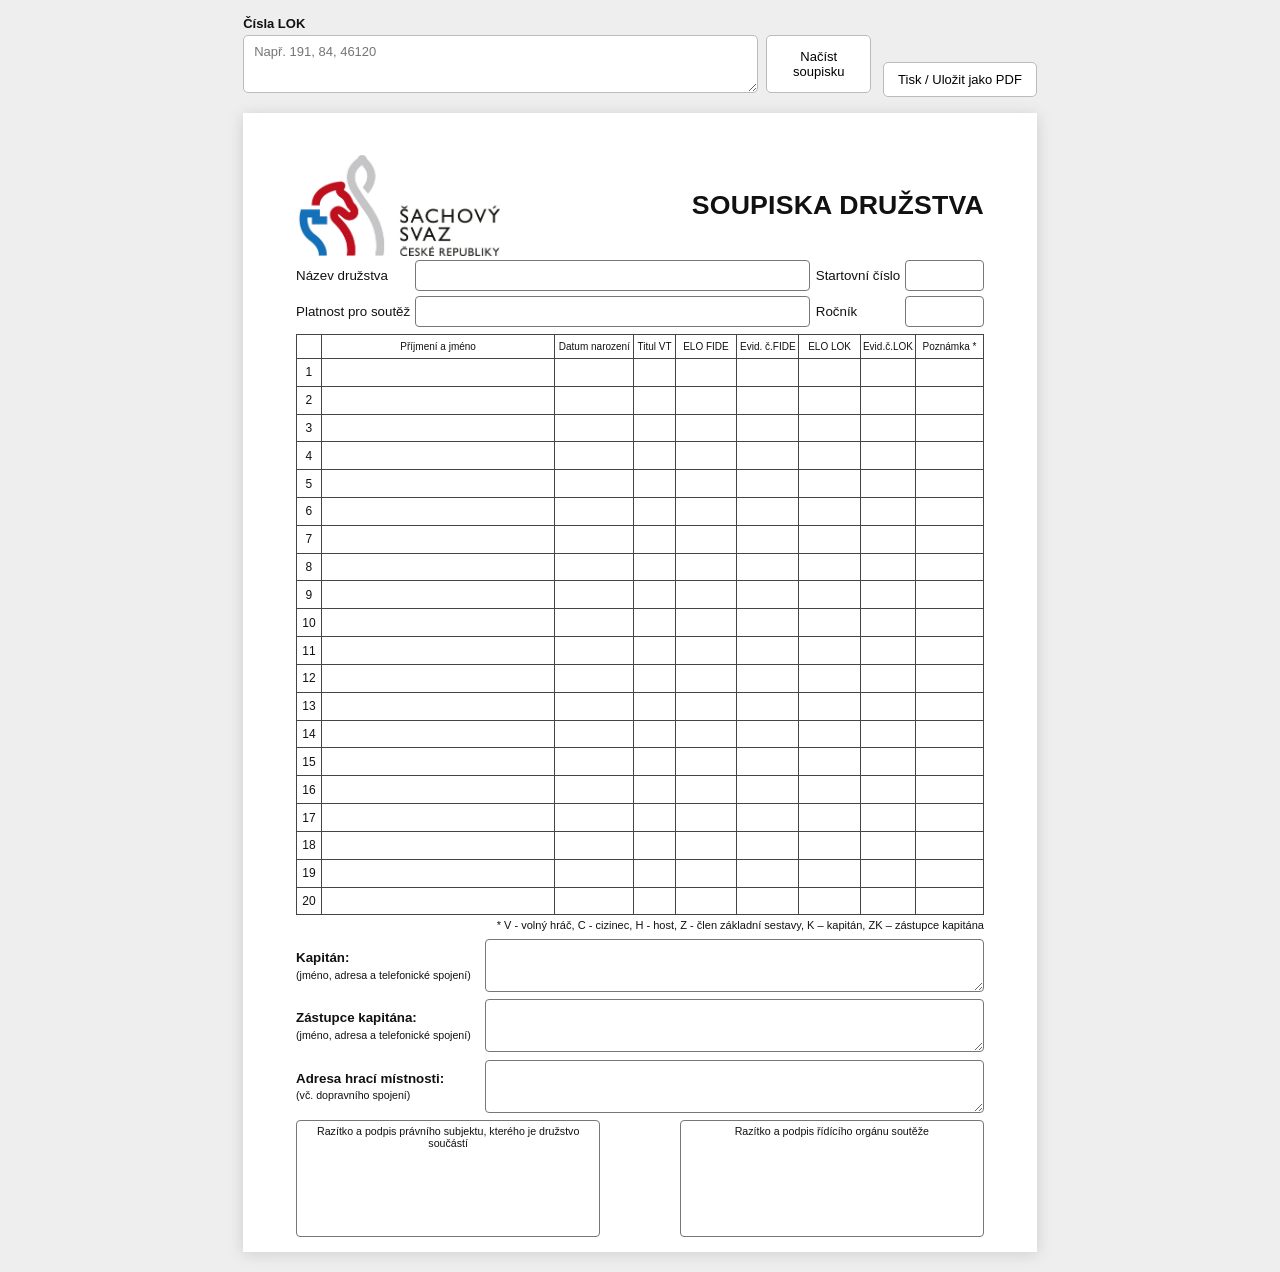
==== index.html @ b299ee4f "Feature: Load players by LOK number" ====
<!doctype html>
<html lang="cs">
  <head>
    <meta charset="utf-8" />
    <meta name="viewport" content="width=device-width, initial-scale=1" />
    <title>Soupiska družstva</title>
    <link rel="stylesheet" href="soupiska.css" />
  </head>
  <body>
    <div class="toolbar">
      <div class="roster-loader">
        <label for="lok-numbers">Čísla LOK</label>
        <div class="roster-loader__controls">
          <textarea
            id="lok-numbers"
            rows="2"
            placeholder="Např. 191, 84, 46120"
            aria-describedby="load-status"
          ></textarea>
          <button type="button" id="load-players">Načíst soupisku</button>
        </div>
        <span id="load-status" class="load-status" role="status"></span>
      </div>
      <button type="button" id="print">Tisk / Uložit jako PDF</button>
    </div>
    <main class="page">
      <header>
        <img class="logo" alt="Šachový svaz České republiky" src="logo.jpg" />
        <h1>SOUPISKA DRUŽSTVA</h1>
      </header>
      <form id="soupiska" autocomplete="off">
        <div class="meta">
          <label for="team">Název družstva</label>
          <input id="team" name="team" />
          <label for="start">Startovní číslo</label>
          <input id="start" name="start" />
          <label for="competition">Platnost pro soutěž</label>
          <input id="competition" name="competition" />
          <label for="season">Ročník</label>
          <input id="season" name="season" />
        </div>
        <table class="sheet">
          <colgroup>
            <col />
            <col />
            <col />
            <col />
            <col />
            <col />
            <col />
            <col />
            <col />
          </colgroup>
          <thead>
            <tr>
              <th></th>
              <th>Příjmení a jméno</th>
              <th>Datum narození</th>
              <th>Titul VT</th>
              <th>ELO FIDE</th>
              <th>Evid. č.FIDE</th>
              <th>ELO LOK</th>
              <th>Evid.č.LOK</th>
              <th>Poznámka *</th>
            </tr>
          </thead>
          <tbody id="players">
            <tr>
              <td>1</td>
              <td>
                <input name="player_1_1" type="text" />
              </td>
              <td>
                <input name="player_1_2" type="text" />
              </td>
              <td>
                <input name="player_1_3" type="text" />
              </td>
              <td>
                <input name="player_1_4" type="text" />
              </td>
              <td>
                <input name="player_1_5" type="text" />
              </td>
              <td>
                <input name="player_1_6" type="text" />
              </td>
              <td>
                <input name="player_1_7" type="text" />
              </td>
              <td>
                <input name="player_1_8" type="text" />
              </td>
            </tr>
            <tr>
              <td>2</td>
              <td>
                <input name="player_2_1" type="text" />
              </td>
              <td>
                <input name="player_2_2" type="text" />
              </td>
              <td>
                <input name="player_2_3" type="text" />
              </td>
              <td>
                <input name="player_2_4" type="text" />
              </td>
              <td>
                <input name="player_2_5" type="text" />
              </td>
              <td>
                <input name="player_2_6" type="text" />
              </td>
              <td>
                <input name="player_2_7" type="text" />
              </td>
              <td>
                <input name="player_2_8" type="text" />
              </td>
            </tr>
            <tr>
              <td>3</td>
              <td>
                <input name="player_3_1" type="text" />
              </td>
              <td>
                <input name="player_3_2" type="text" />
              </td>
              <td>
                <input name="player_3_3" type="text" />
              </td>
              <td>
                <input name="player_3_4" type="text" />
              </td>
              <td>
                <input name="player_3_5" type="text" />
              </td>
              <td>
                <input name="player_3_6" type="text" />
              </td>
              <td>
                <input name="player_3_7" type="text" />
              </td>
              <td>
                <input name="player_3_8" type="text" />
              </td>
            </tr>
            <tr>
              <td>4</td>
              <td>
                <input name="player_4_1" type="text" />
              </td>
              <td>
                <input name="player_4_2" type="text" />
              </td>
              <td>
                <input name="player_4_3" type="text" />
              </td>
              <td>
                <input name="player_4_4" type="text" />
              </td>
              <td>
                <input name="player_4_5" type="text" />
              </td>
              <td>
                <input name="player_4_6" type="text" />
              </td>
              <td>
                <input name="player_4_7" type="text" />
              </td>
              <td>
                <input name="player_4_8" type="text" />
              </td>
            </tr>
            <tr>
              <td>5</td>
              <td>
                <input name="player_5_1" type="text" />
              </td>
              <td>
                <input name="player_5_2" type="text" />
              </td>
              <td>
                <input name="player_5_3" type="text" />
              </td>
              <td>
                <input name="player_5_4" type="text" />
              </td>
              <td>
                <input name="player_5_5" type="text" />
              </td>
              <td>
                <input name="player_5_6" type="text" />
              </td>
              <td>
                <input name="player_5_7" type="text" />
              </td>
              <td>
                <input name="player_5_8" type="text" />
              </td>
            </tr>
            <tr>
              <td>6</td>
              <td>
                <input name="player_6_1" type="text" />
              </td>
              <td>
                <input name="player_6_2" type="text" />
              </td>
              <td>
                <input name="player_6_3" type="text" />
              </td>
              <td>
                <input name="player_6_4" type="text" />
              </td>
              <td>
                <input name="player_6_5" type="text" />
              </td>
              <td>
                <input name="player_6_6" type="text" />
              </td>
              <td>
                <input name="player_6_7" type="text" />
              </td>
              <td>
                <input name="player_6_8" type="text" />
              </td>
            </tr>
            <tr>
              <td>7</td>
              <td>
                <input name="player_7_1" type="text" />
              </td>
              <td>
                <input name="player_7_2" type="text" />
              </td>
              <td>
                <input name="player_7_3" type="text" />
              </td>
              <td>
                <input name="player_7_4" type="text" />
              </td>
              <td>
                <input name="player_7_5" type="text" />
              </td>
              <td>
                <input name="player_7_6" type="text" />
              </td>
              <td>
                <input name="player_7_7" type="text" />
              </td>
              <td>
                <input name="player_7_8" type="text" />
              </td>
            </tr>
            <tr>
              <td>8</td>
              <td>
                <input name="player_8_1" type="text" />
              </td>
              <td>
                <input name="player_8_2" type="text" />
              </td>
              <td>
                <input name="player_8_3" type="text" />
              </td>
              <td>
                <input name="player_8_4" type="text" />
              </td>
              <td>
                <input name="player_8_5" type="text" />
              </td>
              <td>
                <input name="player_8_6" type="text" />
              </td>
              <td>
                <input name="player_8_7" type="text" />
              </td>
              <td>
                <input name="player_8_8" type="text" />
              </td>
            </tr>
            <tr>
              <td>9</td>
              <td>
                <input name="player_9_1" type="text" />
              </td>
              <td>
                <input name="player_9_2" type="text" />
              </td>
              <td>
                <input name="player_9_3" type="text" />
              </td>
              <td>
                <input name="player_9_4" type="text" />
              </td>
              <td>
                <input name="player_9_5" type="text" />
              </td>
              <td>
                <input name="player_9_6" type="text" />
              </td>
              <td>
                <input name="player_9_7" type="text" />
              </td>
              <td>
                <input name="player_9_8" type="text" />
              </td>
            </tr>
            <tr>
              <td>10</td>
              <td>
                <input name="player_10_1" type="text" />
              </td>
              <td>
                <input name="player_10_2" type="text" />
              </td>
              <td>
                <input name="player_10_3" type="text" />
              </td>
              <td>
                <input name="player_10_4" type="text" />
              </td>
              <td>
                <input name="player_10_5" type="text" />
              </td>
              <td>
                <input name="player_10_6" type="text" />
              </td>
              <td>
                <input name="player_10_7" type="text" />
              </td>
              <td>
                <input name="player_10_8" type="text" />
              </td>
            </tr>
            <tr>
              <td>11</td>
              <td>
                <input name="player_11_1" type="text" />
              </td>
              <td>
                <input name="player_11_2" type="text" />
              </td>
              <td>
                <input name="player_11_3" type="text" />
              </td>
              <td>
                <input name="player_11_4" type="text" />
              </td>
              <td>
                <input name="player_11_5" type="text" />
              </td>
              <td>
                <input name="player_11_6" type="text" />
              </td>
              <td>
                <input name="player_11_7" type="text" />
              </td>
              <td>
                <input name="player_11_8" type="text" />
              </td>
            </tr>
            <tr>
              <td>12</td>
              <td>
                <input name="player_12_1" type="text" />
              </td>
              <td>
                <input name="player_12_2" type="text" />
              </td>
              <td>
                <input name="player_12_3" type="text" />
              </td>
              <td>
                <input name="player_12_4" type="text" />
              </td>
              <td>
                <input name="player_12_5" type="text" />
              </td>
              <td>
                <input name="player_12_6" type="text" />
              </td>
              <td>
                <input name="player_12_7" type="text" />
              </td>
              <td>
                <input name="player_12_8" type="text" />
              </td>
            </tr>
            <tr>
              <td>13</td>
              <td>
                <input name="player_13_1" type="text" />
              </td>
              <td>
                <input name="player_13_2" type="text" />
              </td>
              <td>
                <input name="player_13_3" type="text" />
              </td>
              <td>
                <input name="player_13_4" type="text" />
              </td>
              <td>
                <input name="player_13_5" type="text" />
              </td>
              <td>
                <input name="player_13_6" type="text" />
              </td>
              <td>
                <input name="player_13_7" type="text" />
              </td>
              <td>
                <input name="player_13_8" type="text" />
              </td>
            </tr>
            <tr>
              <td>14</td>
              <td>
                <input name="player_14_1" type="text" />
              </td>
              <td>
                <input name="player_14_2" type="text" />
              </td>
              <td>
                <input name="player_14_3" type="text" />
              </td>
              <td>
                <input name="player_14_4" type="text" />
              </td>
              <td>
                <input name="player_14_5" type="text" />
              </td>
              <td>
                <input name="player_14_6" type="text" />
              </td>
              <td>
                <input name="player_14_7" type="text" />
              </td>
              <td>
                <input name="player_14_8" type="text" />
              </td>
            </tr>
            <tr>
              <td>15</td>
              <td>
                <input name="player_15_1" type="text" />
              </td>
              <td>
                <input name="player_15_2" type="text" />
              </td>
              <td>
                <input name="player_15_3" type="text" />
              </td>
              <td>
                <input name="player_15_4" type="text" />
              </td>
              <td>
                <input name="player_15_5" type="text" />
              </td>
              <td>
                <input name="player_15_6" type="text" />
              </td>
              <td>
                <input name="player_15_7" type="text" />
              </td>
              <td>
                <input name="player_15_8" type="text" />
              </td>
            </tr>
            <tr>
              <td>16</td>
              <td>
                <input name="player_16_1" type="text" />
              </td>
              <td>
                <input name="player_16_2" type="text" />
              </td>
              <td>
                <input name="player_16_3" type="text" />
              </td>
              <td>
                <input name="player_16_4" type="text" />
              </td>
              <td>
                <input name="player_16_5" type="text" />
              </td>
              <td>
                <input name="player_16_6" type="text" />
              </td>
              <td>
                <input name="player_16_7" type="text" />
              </td>
              <td>
                <input name="player_16_8" type="text" />
              </td>
            </tr>
            <tr>
              <td>17</td>
              <td>
                <input name="player_17_1" type="text" />
              </td>
              <td>
                <input name="player_17_2" type="text" />
              </td>
              <td>
                <input name="player_17_3" type="text" />
              </td>
              <td>
                <input name="player_17_4" type="text" />
              </td>
              <td>
                <input name="player_17_5" type="text" />
              </td>
              <td>
                <input name="player_17_6" type="text" />
              </td>
              <td>
                <input name="player_17_7" type="text" />
              </td>
              <td>
                <input name="player_17_8" type="text" />
              </td>
            </tr>
            <tr>
              <td>18</td>
              <td>
                <input name="player_18_1" type="text" />
              </td>
              <td>
                <input name="player_18_2" type="text" />
              </td>
              <td>
                <input name="player_18_3" type="text" />
              </td>
              <td>
                <input name="player_18_4" type="text" />
              </td>
              <td>
                <input name="player_18_5" type="text" />
              </td>
              <td>
                <input name="player_18_6" type="text" />
              </td>
              <td>
                <input name="player_18_7" type="text" />
              </td>
              <td>
                <input name="player_18_8" type="text" />
              </td>
            </tr>
            <tr>
              <td>19</td>
              <td>
                <input name="player_19_1" type="text" />
              </td>
              <td>
                <input name="player_19_2" type="text" />
              </td>
              <td>
                <input name="player_19_3" type="text" />
              </td>
              <td>
                <input name="player_19_4" type="text" />
              </td>
              <td>
                <input name="player_19_5" type="text" />
              </td>
              <td>
                <input name="player_19_6" type="text" />
              </td>
              <td>
                <input name="player_19_7" type="text" />
              </td>
              <td>
                <input name="player_19_8" type="text" />
              </td>
            </tr>
            <tr>
              <td>20</td>
              <td>
                <input name="player_20_1" type="text" />
              </td>
              <td>
                <input name="player_20_2" type="text" />
              </td>
              <td>
                <input name="player_20_3" type="text" />
              </td>
              <td>
                <input name="player_20_4" type="text" />
              </td>
              <td>
                <input name="player_20_5" type="text" />
              </td>
              <td>
                <input name="player_20_6" type="text" />
              </td>
              <td>
                <input name="player_20_7" type="text" />
              </td>
              <td>
                <input name="player_20_8" type="text" />
              </td>
            </tr>
          </tbody>
        </table>
        <p class="legend">
          * V - volný hráč, C - cizinec, H - host, Z - člen základní sestavy, K
          – kapitán, ZK – zástupce kapitána
        </p>
        <div class="details">
          <label for="captain">
            Kapitán:
            <small>(jméno, adresa a telefonické spojení)</small>
          </label>
          <textarea id="captain" name="captain"></textarea>
          <label for="deputy">
            Zástupce kapitána:
            <small>(jméno, adresa a telefonické spojení)</small>
          </label>
          <textarea id="deputy" name="deputy"></textarea>
          <label for="venue">
            Adresa hrací místnosti:
            <small>(vč. dopravního spojení)</small>
          </label>
          <textarea id="venue" name="venue"></textarea>
        </div>
        <div class="signatures">
          <div class="signature">
            <label for="stamp-club">
              Razítko a podpis právního subjektu, kterého je družstvo součástí
            </label>
            <textarea id="stamp-club" name="stamp-club"></textarea>
          </div>
          <div class="signature">
            <label for="stamp-org">
              Razítko a podpis řídícího orgánu soutěže
            </label>
            <textarea id="stamp-org" name="stamp-org"></textarea>
          </div>
        </div>
      </form>
    </main>
    <script src="soupiska.js"></script>
  </body>
</html>
---- soupiska.css ----
* {
  box-sizing: border-box;
}

body {
  margin: 0;
  background: #eee;
  font-family: Arial, Helvetica, sans-serif;
  color: #111;
}

.toolbar {
  max-width: 210mm;
  margin: 16px auto;
  display: flex;
  justify-content: space-between;
  align-items: flex-end;
  gap: 12px;
  font-size: 13px;
}

.roster-loader {
  flex: 1;
}

.roster-loader > label {
  display: block;
  margin-bottom: 4px;
  font-weight: bold;
}

.roster-loader__controls {
  display: flex;
  align-items: stretch;
  gap: 8px;
}

.roster-loader textarea {
  width: 100%;
  min-height: 58px;
  padding: 8px 10px;
  resize: vertical;
  border: 1px solid #bbb;
  border-radius: 5px;
  background: white;
}

.load-status {
  display: block;
  margin-top: 4px;
  color: #555;
}

.load-status--error {
  color: #a40000;
}

button {
  font: inherit;
  border: 1px solid #bbb;
  border-radius: 5px;
  padding: 9px 14px;
  background: white;
  cursor: pointer;
}

button:hover {
  background: #f4f4f4;
}

button:disabled {
  cursor: wait;
  opacity: 0.65;
}

.page {
  width: 210mm;
  min-height: 297mm;
  margin: 0 auto 20px;
  background: white;
  padding: 11mm 14mm 4mm;
  box-shadow: 0 2px 15px #0002;
}

header {
  height: 27mm;
  display: flex;
  align-items: center;
  justify-content: space-between;
  gap: 12mm;
}

.logo {
  width: 54mm;
  height: auto;
  object-fit: contain;
}

h1 {
  font-size: 20pt;
  margin: 0;
  white-space: nowrap;
  letter-spacing: 0.2px;
}

.meta {
  display: grid;
  grid-template-columns: 30mm 1fr 22mm 21mm;
  gap: 1.5mm 1.5mm;
  align-items: center;
  margin: 1mm 0 2mm;
  font-size: 10pt;
}

.meta label {
  white-space: nowrap;
}

input,
textarea {
  font: inherit;
  color: inherit;
  min-width: 0;
}

.meta input {
  height: 8mm;
  border: 1px solid #777;
  border-radius: 4px;
  padding: 1mm 2mm;
  width: 100%;
  background: transparent;
}

.sheet {
  width: 100%;
  border-collapse: collapse;
  table-layout: fixed;
  font-size: 9pt;
}

.sheet th,
.sheet td {
  border: 1px solid #444;
  padding: 0;
  text-align: center;
  font-weight: normal;
}

.sheet th {
  height: 6.3mm;
  font-size: 7.5pt;
  white-space: nowrap;
}

.sheet tbody tr {
  height: 7.35mm;
}

.sheet td input {
  width: 100%;
  height: 7.1mm;
  padding: 0 1mm;
  border: 0;
  background: transparent;
  text-align: center;
  font-size: 9pt;
  outline-offset: -2px;
}

.sheet td:nth-child(2) input {
  text-align: left;
  padding-left: 2mm;
}

.sheet td:first-child {
  width: 3.6%;
}

.sheet col:nth-child(2) {
  width: 34%;
}

.sheet col:nth-child(3) {
  width: 11.5%;
}

.sheet col:nth-child(4) {
  width: 6%;
}

.sheet col:nth-child(5),
.sheet col:nth-child(6),
.sheet col:nth-child(7) {
  width: 9%;
}

.sheet col:nth-child(8) {
  width: 8%;
}

.sheet col:nth-child(9) {
  width: 9.9%;
}

.legend {
  text-align: right;
  font-size: 8.3pt;
  margin: 1mm 0 2mm;
}

.details {
  display: grid;
  grid-template-columns: 48mm 1fr;
  gap: 2mm 2mm;
  align-items: center;
}

.details label {
  font-size: 10pt;
  font-weight: bold;
}

.details small {
  display: block;
  font-size: 8pt;
  font-weight: normal;
  margin-top: 1mm;
}

.details textarea {
  width: 100%;
  height: 14mm;
  resize: vertical;
  border: 1px solid #777;
  border-radius: 4px;
  padding: 2mm;
  font-size: 10pt;
}

.signatures {
  display: grid;
  grid-template-columns: 1fr 1fr;
  gap: 21mm;
  margin-top: 2mm;
}

.signature {
  height: 31mm;
  border: 1px solid #777;
  border-radius: 4px;
  position: relative;
  font-size: 8pt;
  text-align: center;
  padding: 1mm;
}

.signature textarea {
  position: absolute;
  inset: 6mm 1mm 1mm;
  width: calc(100% - 2mm);
  height: calc(100% - 7mm);
  border: 0;
  resize: none;
  background: transparent;
  font-size: 10pt;
}

input:focus,
textarea:focus {
  outline: 2px solid #7aa7dc;
  outline-offset: -2px;
}

@media (max-width: 850px) {
  .toolbar {
    margin: 12px;
    flex-wrap: wrap;
  }

  .page {
    margin: 0 auto;
    box-shadow: none;
  }

  .roster-loader__controls {
    flex-direction: column;
  }
}

@media print {
  @page {
    size: A4 portrait;
    margin: 0;
  }

  html,
  body {
    margin: 0;
    background: white;
    -webkit-print-color-adjust: exact;
    print-color-adjust: exact;
  }

  .toolbar {
    display: none;
  }

  .page {
    margin: 0;
    box-shadow: none;
    width: 210mm;
    height: 297mm;
    min-height: 0;
    break-after: page;
  }

  .sheet tbody tr {
    height: 7.1mm;
  }

  .sheet td input {
    height: 6.85mm;
  }

  .details textarea {
    height: 13mm;
  }

  .signature {
    height: 27mm;
  }

  input,
  textarea {
    outline: none !important;
    resize: none !important;
  }
}
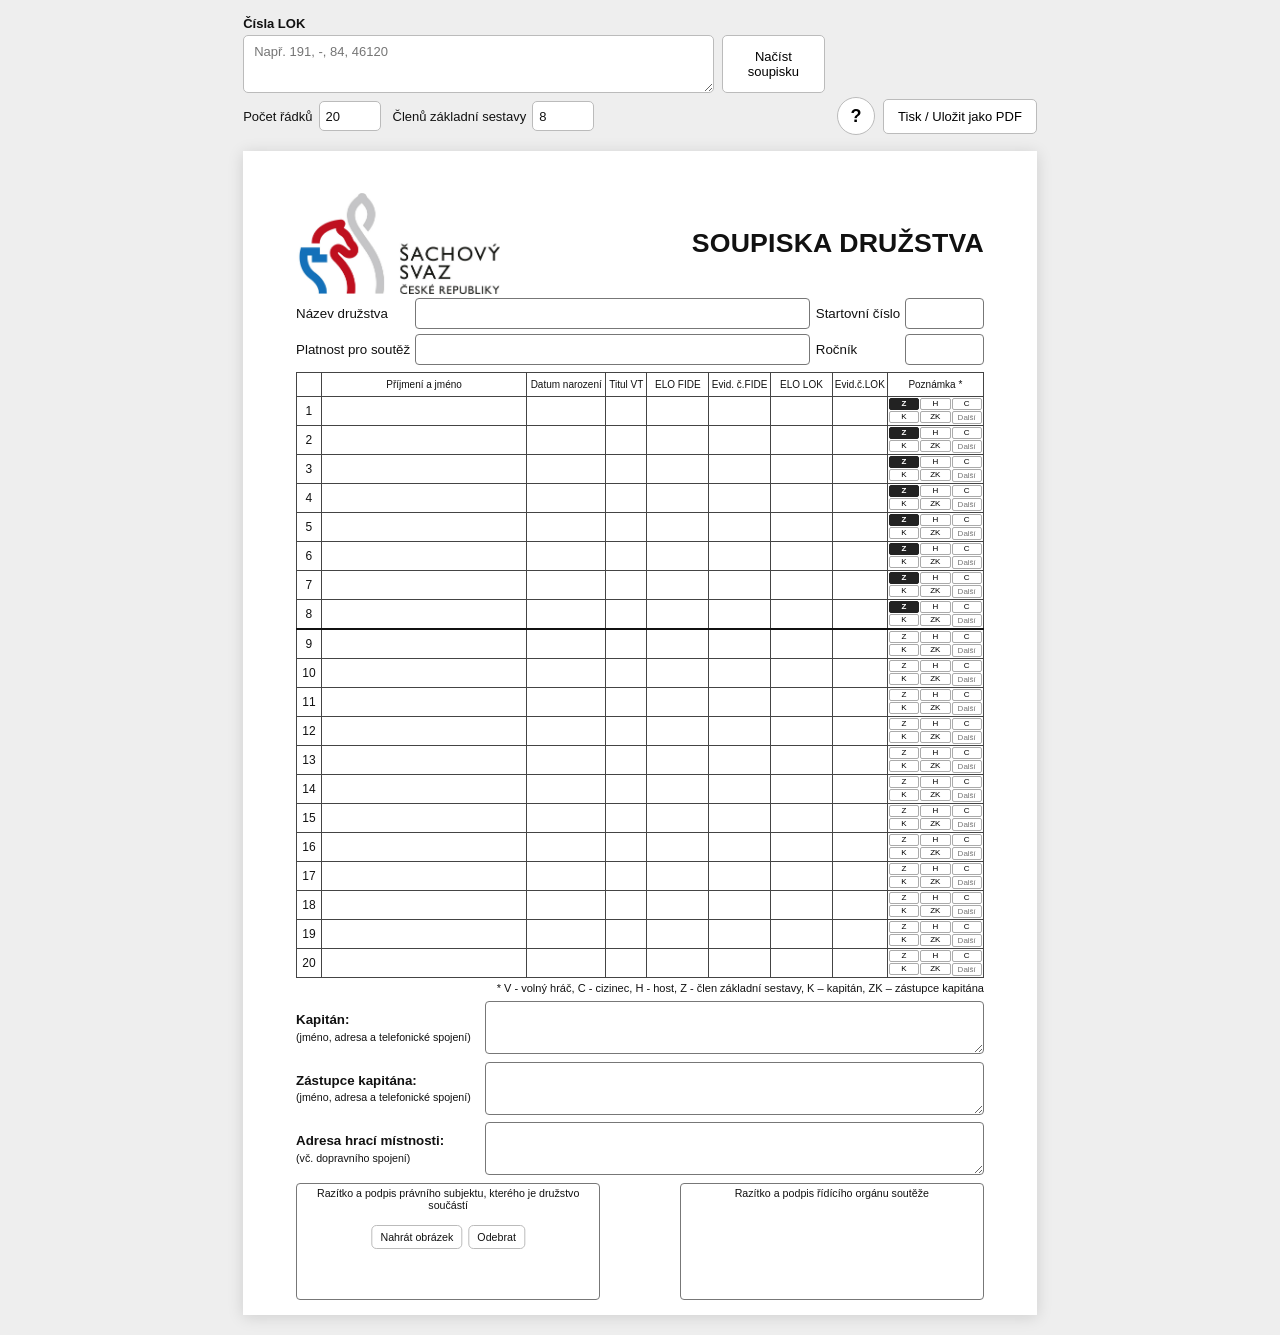
==== commit f9b1adf8: "Feature: add configurable chess team roster generator" ====
--- a/index.html
+++ b/index.html
@@ -14,15 +14,112 @@
           <textarea
             id="lok-numbers"
             rows="2"
-            placeholder="Např. 191, 84, 46120"
+            placeholder="Např. 191, -, 84, 46120"
             aria-describedby="load-status"
           ></textarea>
           <button type="button" id="load-players">Načíst soupisku</button>
         </div>
+        <div class="roster-settings">
+          <label for="row-count">
+            Počet řádků
+            <input id="row-count" type="number" min="1" max="20" value="20" />
+          </label>
+          <label for="base-lineup-count">
+            Členů základní sestavy
+            <input
+              id="base-lineup-count"
+              type="number"
+              min="0"
+              max="20"
+              value="8"
+            />
+          </label>
+        </div>
         <span id="load-status" class="load-status" role="status"></span>
       </div>
-      <button type="button" id="print">Tisk / Uložit jako PDF</button>
+      <div class="toolbar-actions">
+        <button
+          class="help-button"
+          type="button"
+          id="open-help"
+          aria-label="Jak vyplnit soupisku"
+          title="Jak vyplnit soupisku"
+        >
+          ?
+        </button>
+        <button type="button" id="print">Tisk / Uložit jako PDF</button>
+      </div>
     </div>
+    <dialog class="help-dialog" id="help-dialog" aria-labelledby="help-title">
+      <div class="help-dialog__header">
+        <h2 id="help-title">Jak vyplnit soupisku</h2>
+        <button
+          class="help-dialog__close"
+          type="button"
+          id="close-help"
+          aria-label="Zavřít nápovědu"
+        >
+          ×
+        </button>
+      </div>
+
+      <ol class="help-dialog__steps">
+        <li>
+          Do pole
+          <strong>Čísla LOK</strong>
+          vlož evidenční čísla hráčů v požadovaném pořadí. Oddělit je můžeš
+          čárkou, mezerou, středníkem nebo novým řádkem.
+        </li>
+        <li>
+          Pomlčka
+          <code>-</code>
+          vynechá daný řádek. Například
+          <code>191, -, 84</code>
+          načte hráče do prvního a třetího řádku, druhý zůstane volný pro ruční
+          doplnění.
+        </li>
+        <li>
+          Nastav
+          <strong>počet řádků</strong>
+          a
+          <strong>počet členů základní sestavy</strong>
+          . První členové základní sestavy dostanou automaticky označení
+          <strong>Z</strong>
+          a za posledním z nich se zobrazí silnější čára.
+        </li>
+        <li>
+          Tlačítko
+          <strong>Načíst soupisku</strong>
+          stáhne údaje hráčů z API. Nic se nestahuje automaticky po obnovení
+          stránky. Načtené hodnoty lze v tabulce ručně upravit.
+        </li>
+        <li>
+          V poznámce můžeš zvolit
+          <strong>Z</strong>
+          – základní sestava,
+          <strong>H</strong>
+          – host,
+          <strong>C</strong>
+          – cizinec,
+          <strong>K</strong>
+          – kapitán a
+          <strong>ZK</strong>
+          – zástupce kapitána. Kapitán i zástupce mohou být každý označeni
+          nejvýše u jednoho hráče. Pole
+          <strong>Další</strong>
+          přijme vlastní označení do 6 znaků.
+        </li>
+        <li>
+          Základní údaje a nastavení se průběžně ukládají v tomto prohlížeči.
+          Obrázek razítka je potřeba po obnovení stránky nahrát znovu.
+        </li>
+        <li>
+          Nakonec použij
+          <strong>Tisk / Uložit jako PDF</strong>
+          . Ovládací prvky se do výsledné soupisky nevytisknou.
+        </li>
+      </ol>
+    </dialog>
     <main class="page">
       <header>
         <img class="logo" alt="Šachový svaz České republiky" src="logo.jpg" />
@@ -64,548 +161,7 @@
               <th>Poznámka *</th>
             </tr>
           </thead>
-          <tbody id="players">
-            <tr>
-              <td>1</td>
-              <td>
-                <input name="player_1_1" type="text" />
-              </td>
-              <td>
-                <input name="player_1_2" type="text" />
-              </td>
-              <td>
-                <input name="player_1_3" type="text" />
-              </td>
-              <td>
-                <input name="player_1_4" type="text" />
-              </td>
-              <td>
-                <input name="player_1_5" type="text" />
-              </td>
-              <td>
-                <input name="player_1_6" type="text" />
-              </td>
-              <td>
-                <input name="player_1_7" type="text" />
-              </td>
-              <td>
-                <input name="player_1_8" type="text" />
-              </td>
-            </tr>
-            <tr>
-              <td>2</td>
-              <td>
-                <input name="player_2_1" type="text" />
-              </td>
-              <td>
-                <input name="player_2_2" type="text" />
-              </td>
-              <td>
-                <input name="player_2_3" type="text" />
-              </td>
-              <td>
-                <input name="player_2_4" type="text" />
-              </td>
-              <td>
-                <input name="player_2_5" type="text" />
-              </td>
-              <td>
-                <input name="player_2_6" type="text" />
-              </td>
-              <td>
-                <input name="player_2_7" type="text" />
-              </td>
-              <td>
-                <input name="player_2_8" type="text" />
-              </td>
-            </tr>
-            <tr>
-              <td>3</td>
-              <td>
-                <input name="player_3_1" type="text" />
-              </td>
-              <td>
-                <input name="player_3_2" type="text" />
-              </td>
-              <td>
-                <input name="player_3_3" type="text" />
-              </td>
-              <td>
-                <input name="player_3_4" type="text" />
-              </td>
-              <td>
-                <input name="player_3_5" type="text" />
-              </td>
-              <td>
-                <input name="player_3_6" type="text" />
-              </td>
-              <td>
-                <input name="player_3_7" type="text" />
-              </td>
-              <td>
-                <input name="player_3_8" type="text" />
-              </td>
-            </tr>
-            <tr>
-              <td>4</td>
-              <td>
-                <input name="player_4_1" type="text" />
-              </td>
-              <td>
-                <input name="player_4_2" type="text" />
-              </td>
-              <td>
-                <input name="player_4_3" type="text" />
-              </td>
-              <td>
-                <input name="player_4_4" type="text" />
-              </td>
-              <td>
-                <input name="player_4_5" type="text" />
-              </td>
-              <td>
-                <input name="player_4_6" type="text" />
-              </td>
-              <td>
-                <input name="player_4_7" type="text" />
-              </td>
-              <td>
-                <input name="player_4_8" type="text" />
-              </td>
-            </tr>
-            <tr>
-              <td>5</td>
-              <td>
-                <input name="player_5_1" type="text" />
-              </td>
-              <td>
-                <input name="player_5_2" type="text" />
-              </td>
-              <td>
-                <input name="player_5_3" type="text" />
-              </td>
-              <td>
-                <input name="player_5_4" type="text" />
-              </td>
-              <td>
-                <input name="player_5_5" type="text" />
-              </td>
-              <td>
-                <input name="player_5_6" type="text" />
-              </td>
-              <td>
-                <input name="player_5_7" type="text" />
-              </td>
-              <td>
-                <input name="player_5_8" type="text" />
-              </td>
-            </tr>
-            <tr>
-              <td>6</td>
-              <td>
-                <input name="player_6_1" type="text" />
-              </td>
-              <td>
-                <input name="player_6_2" type="text" />
-              </td>
-              <td>
-                <input name="player_6_3" type="text" />
-              </td>
-              <td>
-                <input name="player_6_4" type="text" />
-              </td>
-              <td>
-                <input name="player_6_5" type="text" />
-              </td>
-              <td>
-                <input name="player_6_6" type="text" />
-              </td>
-              <td>
-                <input name="player_6_7" type="text" />
-              </td>
-              <td>
-                <input name="player_6_8" type="text" />
-              </td>
-            </tr>
-            <tr>
-              <td>7</td>
-              <td>
-                <input name="player_7_1" type="text" />
-              </td>
-              <td>
-                <input name="player_7_2" type="text" />
-              </td>
-              <td>
-                <input name="player_7_3" type="text" />
-              </td>
-              <td>
-                <input name="player_7_4" type="text" />
-              </td>
-              <td>
-                <input name="player_7_5" type="text" />
-              </td>
-              <td>
-                <input name="player_7_6" type="text" />
-              </td>
-              <td>
-                <input name="player_7_7" type="text" />
-              </td>
-              <td>
-                <input name="player_7_8" type="text" />
-              </td>
-            </tr>
-            <tr>
-              <td>8</td>
-              <td>
-                <input name="player_8_1" type="text" />
-              </td>
-              <td>
-                <input name="player_8_2" type="text" />
-              </td>
-              <td>
-                <input name="player_8_3" type="text" />
-              </td>
-              <td>
-                <input name="player_8_4" type="text" />
-              </td>
-              <td>
-                <input name="player_8_5" type="text" />
-              </td>
-              <td>
-                <input name="player_8_6" type="text" />
-              </td>
-              <td>
-                <input name="player_8_7" type="text" />
-              </td>
-              <td>
-                <input name="player_8_8" type="text" />
-              </td>
-            </tr>
-            <tr>
-              <td>9</td>
-              <td>
-                <input name="player_9_1" type="text" />
-              </td>
-              <td>
-                <input name="player_9_2" type="text" />
-              </td>
-              <td>
-                <input name="player_9_3" type="text" />
-              </td>
-              <td>
-                <input name="player_9_4" type="text" />
-              </td>
-              <td>
-                <input name="player_9_5" type="text" />
-              </td>
-              <td>
-                <input name="player_9_6" type="text" />
-              </td>
-              <td>
-                <input name="player_9_7" type="text" />
-              </td>
-              <td>
-                <input name="player_9_8" type="text" />
-              </td>
-            </tr>
-            <tr>
-              <td>10</td>
-              <td>
-                <input name="player_10_1" type="text" />
-              </td>
-              <td>
-                <input name="player_10_2" type="text" />
-              </td>
-              <td>
-                <input name="player_10_3" type="text" />
-              </td>
-              <td>
-                <input name="player_10_4" type="text" />
-              </td>
-              <td>
-                <input name="player_10_5" type="text" />
-              </td>
-              <td>
-                <input name="player_10_6" type="text" />
-              </td>
-              <td>
-                <input name="player_10_7" type="text" />
-              </td>
-              <td>
-                <input name="player_10_8" type="text" />
-              </td>
-            </tr>
-            <tr>
-              <td>11</td>
-              <td>
-                <input name="player_11_1" type="text" />
-              </td>
-              <td>
-                <input name="player_11_2" type="text" />
-              </td>
-              <td>
-                <input name="player_11_3" type="text" />
-              </td>
-              <td>
-                <input name="player_11_4" type="text" />
-              </td>
-              <td>
-                <input name="player_11_5" type="text" />
-              </td>
-              <td>
-                <input name="player_11_6" type="text" />
-              </td>
-              <td>
-                <input name="player_11_7" type="text" />
-              </td>
-              <td>
-                <input name="player_11_8" type="text" />
-              </td>
-            </tr>
-            <tr>
-              <td>12</td>
-              <td>
-                <input name="player_12_1" type="text" />
-              </td>
-              <td>
-                <input name="player_12_2" type="text" />
-              </td>
-              <td>
-                <input name="player_12_3" type="text" />
-              </td>
-              <td>
-                <input name="player_12_4" type="text" />
-              </td>
-              <td>
-                <input name="player_12_5" type="text" />
-              </td>
-              <td>
-                <input name="player_12_6" type="text" />
-              </td>
-              <td>
-                <input name="player_12_7" type="text" />
-              </td>
-              <td>
-                <input name="player_12_8" type="text" />
-              </td>
-            </tr>
-            <tr>
-              <td>13</td>
-              <td>
-                <input name="player_13_1" type="text" />
-              </td>
-              <td>
-                <input name="player_13_2" type="text" />
-              </td>
-              <td>
-                <input name="player_13_3" type="text" />
-              </td>
-              <td>
-                <input name="player_13_4" type="text" />
-              </td>
-              <td>
-                <input name="player_13_5" type="text" />
-              </td>
-              <td>
-                <input name="player_13_6" type="text" />
-              </td>
-              <td>
-                <input name="player_13_7" type="text" />
-              </td>
-              <td>
-                <input name="player_13_8" type="text" />
-              </td>
-            </tr>
-            <tr>
-              <td>14</td>
-              <td>
-                <input name="player_14_1" type="text" />
-              </td>
-              <td>
-                <input name="player_14_2" type="text" />
-              </td>
-              <td>
-                <input name="player_14_3" type="text" />
-              </td>
-              <td>
-                <input name="player_14_4" type="text" />
-              </td>
-              <td>
-                <input name="player_14_5" type="text" />
-              </td>
-              <td>
-                <input name="player_14_6" type="text" />
-              </td>
-              <td>
-                <input name="player_14_7" type="text" />
-              </td>
-              <td>
-                <input name="player_14_8" type="text" />
-              </td>
-            </tr>
-            <tr>
-              <td>15</td>
-              <td>
-                <input name="player_15_1" type="text" />
-              </td>
-              <td>
-                <input name="player_15_2" type="text" />
-              </td>
-              <td>
-                <input name="player_15_3" type="text" />
-              </td>
-              <td>
-                <input name="player_15_4" type="text" />
-              </td>
-              <td>
-                <input name="player_15_5" type="text" />
-              </td>
-              <td>
-                <input name="player_15_6" type="text" />
-              </td>
-              <td>
-                <input name="player_15_7" type="text" />
-              </td>
-              <td>
-                <input name="player_15_8" type="text" />
-              </td>
-            </tr>
-            <tr>
-              <td>16</td>
-              <td>
-                <input name="player_16_1" type="text" />
-              </td>
-              <td>
-                <input name="player_16_2" type="text" />
-              </td>
-              <td>
-                <input name="player_16_3" type="text" />
-              </td>
-              <td>
-                <input name="player_16_4" type="text" />
-              </td>
-              <td>
-                <input name="player_16_5" type="text" />
-              </td>
-              <td>
-                <input name="player_16_6" type="text" />
-              </td>
-              <td>
-                <input name="player_16_7" type="text" />
-              </td>
-              <td>
-                <input name="player_16_8" type="text" />
-              </td>
-            </tr>
-            <tr>
-              <td>17</td>
-              <td>
-                <input name="player_17_1" type="text" />
-              </td>
-              <td>
-                <input name="player_17_2" type="text" />
-              </td>
-              <td>
-                <input name="player_17_3" type="text" />
-              </td>
-              <td>
-                <input name="player_17_4" type="text" />
-              </td>
-              <td>
-                <input name="player_17_5" type="text" />
-              </td>
-              <td>
-                <input name="player_17_6" type="text" />
-              </td>
-              <td>
-                <input name="player_17_7" type="text" />
-              </td>
-              <td>
-                <input name="player_17_8" type="text" />
-              </td>
-            </tr>
-            <tr>
-              <td>18</td>
-              <td>
-                <input name="player_18_1" type="text" />
-              </td>
-              <td>
-                <input name="player_18_2" type="text" />
-              </td>
-              <td>
-                <input name="player_18_3" type="text" />
-              </td>
-              <td>
-                <input name="player_18_4" type="text" />
-              </td>
-              <td>
-                <input name="player_18_5" type="text" />
-              </td>
-              <td>
-                <input name="player_18_6" type="text" />
-              </td>
-              <td>
-                <input name="player_18_7" type="text" />
-              </td>
-              <td>
-                <input name="player_18_8" type="text" />
-              </td>
-            </tr>
-            <tr>
-              <td>19</td>
-              <td>
-                <input name="player_19_1" type="text" />
-              </td>
-              <td>
-                <input name="player_19_2" type="text" />
-              </td>
-              <td>
-                <input name="player_19_3" type="text" />
-              </td>
-              <td>
-                <input name="player_19_4" type="text" />
-              </td>
-              <td>
-                <input name="player_19_5" type="text" />
-              </td>
-              <td>
-                <input name="player_19_6" type="text" />
-              </td>
-              <td>
-                <input name="player_19_7" type="text" />
-              </td>
-              <td>
-                <input name="player_19_8" type="text" />
-              </td>
-            </tr>
-            <tr>
-              <td>20</td>
-              <td>
-                <input name="player_20_1" type="text" />
-              </td>
-              <td>
-                <input name="player_20_2" type="text" />
-              </td>
-              <td>
-                <input name="player_20_3" type="text" />
-              </td>
-              <td>
-                <input name="player_20_4" type="text" />
-              </td>
-              <td>
-                <input name="player_20_5" type="text" />
-              </td>
-              <td>
-                <input name="player_20_6" type="text" />
-              </td>
-              <td>
-                <input name="player_20_7" type="text" />
-              </td>
-              <td>
-                <input name="player_20_8" type="text" />
-              </td>
-            </tr>
-          </tbody>
+          <tbody id="players"></tbody>
         </table>
         <p class="legend">
           * V - volný hráč, C - cizinec, H - host, Z - člen základní sestavy, K
@@ -629,11 +185,41 @@
           <textarea id="venue" name="venue"></textarea>
         </div>
         <div class="signatures">
-          <div class="signature">
+          <div class="signature" id="stamp-club-box">
             <label for="stamp-club">
               Razítko a podpis právního subjektu, kterého je družstvo součástí
             </label>
             <textarea id="stamp-club" name="stamp-club"></textarea>
+            <img
+              id="stamp-club-preview"
+              class="signature__preview"
+              alt="Nahrané razítko a podpis právního subjektu"
+              hidden
+            />
+            <div class="signature__upload-controls">
+              <label class="signature__button" for="stamp-club-image">
+                Nahrát obrázek
+              </label>
+              <input
+                class="visually-hidden"
+                id="stamp-club-image"
+                type="file"
+                accept=".png,.jpg,.jpeg,.webp,.svg,image/png,image/jpeg,image/webp,image/svg+xml"
+              />
+              <button
+                class="signature__button"
+                id="remove-stamp-club-image"
+                type="button"
+                hidden
+              >
+                Odebrat
+              </button>
+            </div>
+            <span
+              class="signature__upload-status"
+              id="stamp-club-upload-status"
+              role="status"
+            ></span>
           </div>
           <div class="signature">
             <label for="stamp-org">
--- a/soupiska.css
+++ b/soupiska.css
@@ -21,6 +21,75 @@
 
 .roster-loader {
   flex: 1;
+}
+
+.toolbar-actions {
+  display: flex;
+  align-items: center;
+  gap: 8px;
+}
+
+.help-button {
+  width: 38px;
+  height: 38px;
+  border-radius: 50%;
+  padding: 0;
+  font-size: 18px;
+  font-weight: bold;
+}
+
+.help-dialog {
+  width: min(620px, calc(100% - 32px));
+  max-height: calc(100vh - 32px);
+  overflow: auto;
+  border: 0;
+  border-radius: 10px;
+  padding: 24px;
+  box-shadow: 0 12px 40px #0005;
+  color: #111;
+}
+
+.help-dialog::backdrop {
+  background: #0008;
+}
+
+.help-dialog__header {
+  display: flex;
+  align-items: center;
+  justify-content: space-between;
+  gap: 16px;
+  margin-bottom: 16px;
+}
+
+.help-dialog h2 {
+  margin: 0;
+  font-size: 20px;
+}
+
+.help-dialog__close {
+  flex: 0 0 auto;
+  width: 34px;
+  height: 34px;
+  border-radius: 50%;
+  padding: 0;
+  font-size: 22px;
+  line-height: 1;
+}
+
+.help-dialog__steps {
+  margin: 0;
+  padding-left: 24px;
+  line-height: 1.5;
+}
+
+.help-dialog__steps li + li {
+  margin-top: 10px;
+}
+
+.help-dialog code {
+  border-radius: 3px;
+  padding: 1px 4px;
+  background: #eee;
 }
 
 .roster-loader > label {
@@ -45,6 +114,28 @@
   background: white;
 }
 
+.roster-settings {
+  display: flex;
+  gap: 12px;
+  margin-top: 8px;
+}
+
+.roster-settings label {
+  display: flex;
+  align-items: center;
+  gap: 6px;
+  white-space: nowrap;
+}
+
+.roster-settings input {
+  width: 62px;
+  height: 30px;
+  border: 1px solid #bbb;
+  border-radius: 5px;
+  padding: 4px 6px;
+  background: white;
+}
+
 .load-status {
   display: block;
   margin-top: 4px;
@@ -155,6 +246,10 @@
 
 .sheet tbody tr {
   height: 7.35mm;
+}
+
+.sheet tbody tr.base-lineup-end td {
+  border-bottom: 2px solid #111;
 }
 
 .sheet td input {
@@ -173,12 +268,62 @@
   padding-left: 2mm;
 }
 
+.note-options {
+  display: grid;
+  grid-template-columns: repeat(3, minmax(0, 1fr));
+  align-items: center;
+  justify-content: center;
+  gap: 1px;
+  height: 100%;
+  padding: 1px;
+}
+
+.note-option {
+  min-width: 0;
+  border: 1px solid #aaa;
+  border-radius: 2px;
+  padding: 1px;
+  background: #fff;
+  font-size: 6pt;
+  line-height: 1;
+  overflow: hidden;
+  text-overflow: ellipsis;
+}
+
+.note-option:hover {
+  background: #e8e8e8;
+}
+
+.note-option[aria-pressed="true"] {
+  border-color: #222;
+  background: #222;
+  color: #fff;
+  font-weight: bold;
+}
+
+.note-option[aria-pressed="true"]:hover {
+  background: #444;
+}
+
+.sheet td .note-custom {
+  width: 100%;
+  height: auto;
+  min-width: 0;
+  border: 1px solid #aaa;
+  border-radius: 2px;
+  padding: 1px;
+  background: #fff;
+  font-size: 6pt;
+  line-height: 1;
+  text-align: center;
+}
+
 .sheet td:first-child {
   width: 3.6%;
 }
 
 .sheet col:nth-child(2) {
-  width: 34%;
+  width: 29.9%;
 }
 
 .sheet col:nth-child(3) {
@@ -200,7 +345,7 @@
 }
 
 .sheet col:nth-child(9) {
-  width: 9.9%;
+  width: 14%;
 }
 
 .legend {
@@ -266,6 +411,75 @@
   font-size: 10pt;
 }
 
+.signature__preview {
+  position: absolute;
+  inset: 8mm 1mm 1mm;
+  width: calc(100% - 2mm);
+  height: calc(100% - 9mm);
+  object-fit: contain;
+}
+
+.signature__upload-controls {
+  position: absolute;
+  z-index: 1;
+  top: 11mm;
+  left: 50%;
+  display: flex;
+  gap: 6px;
+  transform: translateX(-50%);
+  white-space: nowrap;
+  transition: opacity 150ms ease;
+}
+
+.signature__button {
+  display: inline-flex;
+  align-items: center;
+  border: 1px solid #bbb;
+  color: inherit;
+  border-radius: 5px;
+  padding: 5px 8px;
+  background: white;
+  cursor: pointer;
+  font: inherit;
+}
+
+.signature__button:hover {
+  background: #f4f4f4;
+}
+
+.signature--has-image .signature__upload-controls {
+  top: auto;
+  bottom: 2mm;
+  opacity: 0;
+}
+
+.signature--has-image:hover .signature__upload-controls,
+.signature--has-image:focus-within .signature__upload-controls {
+  opacity: 1;
+}
+
+.signature__upload-status {
+  position: absolute;
+  z-index: 2;
+  right: 1mm;
+  bottom: 1mm;
+  left: 1mm;
+  color: #a40000;
+  background: #fff;
+}
+
+.visually-hidden {
+  position: absolute;
+  width: 1px;
+  height: 1px;
+  padding: 0;
+  margin: -1px;
+  overflow: hidden;
+  clip: rect(0, 0, 0, 0);
+  white-space: nowrap;
+  border: 0;
+}
+
 input:focus,
 textarea:focus {
   outline: 2px solid #7aa7dc;
@@ -285,6 +499,16 @@
 
   .roster-loader__controls {
     flex-direction: column;
+  }
+
+  .roster-settings {
+    align-items: flex-start;
+    flex-direction: column;
+  }
+
+  .toolbar-actions {
+    width: 100%;
+    justify-content: flex-end;
   }
 }
 
@@ -303,6 +527,10 @@
   }
 
   .toolbar {
+    display: none;
+  }
+
+  .help-dialog {
     display: none;
   }
 
@@ -331,6 +559,52 @@
     height: 27mm;
   }
 
+  .signature__upload-controls,
+  .signature__upload-status {
+    display: none;
+  }
+
+  .note-options {
+    display: flex;
+    flex-wrap: wrap;
+    gap: 0.7mm 1.2mm;
+    padding: 0;
+  }
+
+  .note-option {
+    border: 0;
+    padding: 0;
+    background: transparent;
+    color: #111;
+    font-size: 8pt;
+    overflow: visible;
+    text-overflow: clip;
+    white-space: nowrap;
+  }
+
+  .note-option[aria-pressed="false"] {
+    display: none;
+  }
+
+  .note-option[aria-pressed="true"] {
+    background: transparent;
+    color: #111;
+  }
+
+  .sheet td .note-custom {
+    width: auto;
+    height: auto;
+    flex: 1 1 auto;
+    border: 0;
+    padding: 0;
+    background: transparent;
+    font-size: 8pt;
+  }
+
+  .sheet td .note-custom:placeholder-shown {
+    display: none;
+  }
+
   input,
   textarea {
     outline: none !important;
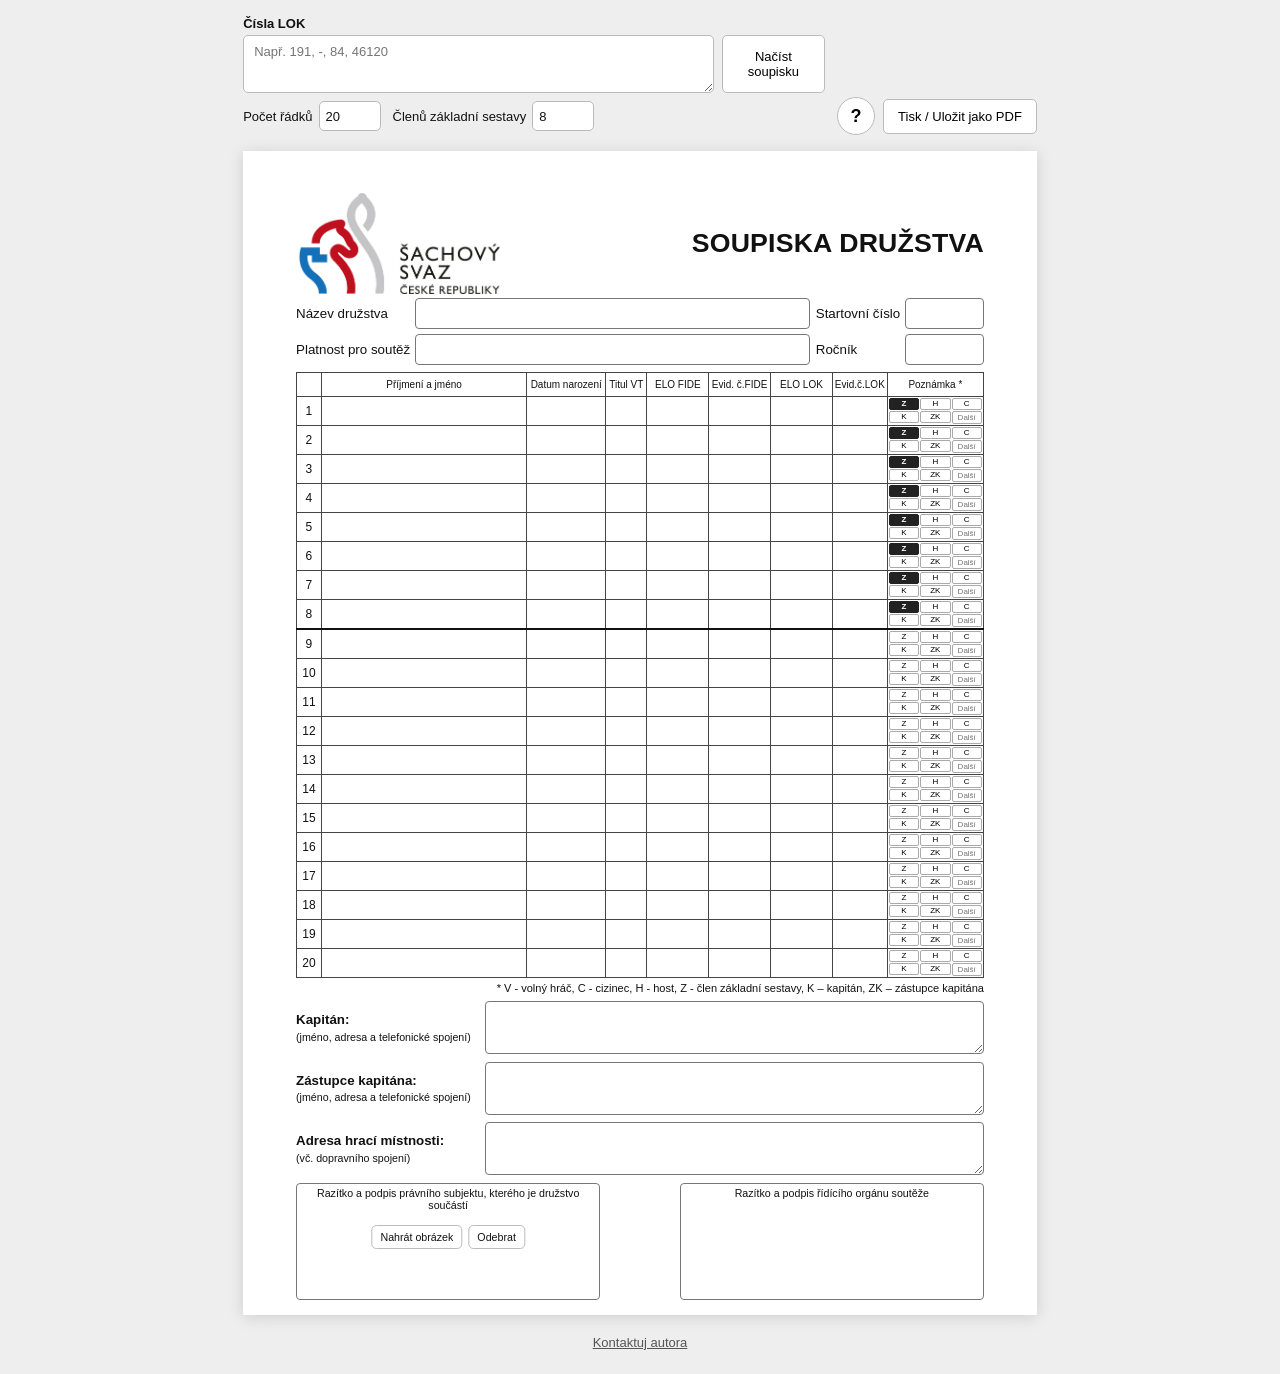
==== commit b1c1704d: "Chore: Code cleaunp" ====
--- a/index.html
+++ b/index.html
@@ -230,6 +230,9 @@
         </div>
       </form>
     </main>
-    <script src="soupiska.js"></script>
+    <footer class="contact-footer">
+      <a href="mailto:soupiskydruzstev@gmail.com">Kontaktuj autora</a>
+    </footer>
+    <script src="js/init.js"></script>
   </body>
 </html>
--- a/soupiska.css
+++ b/soupiska.css
@@ -171,6 +171,20 @@
   background: white;
   padding: 11mm 14mm 4mm;
   box-shadow: 0 2px 15px #0002;
+}
+
+.contact-footer {
+  margin: 0 auto 24px;
+  text-align: center;
+  font-size: 13px;
+}
+
+.contact-footer a {
+  color: #555;
+}
+
+.contact-footer a:hover {
+  color: #111;
 }
 
 header {
@@ -526,7 +540,8 @@
     print-color-adjust: exact;
   }
 
-  .toolbar {
+  .toolbar,
+  .contact-footer {
     display: none;
   }
 
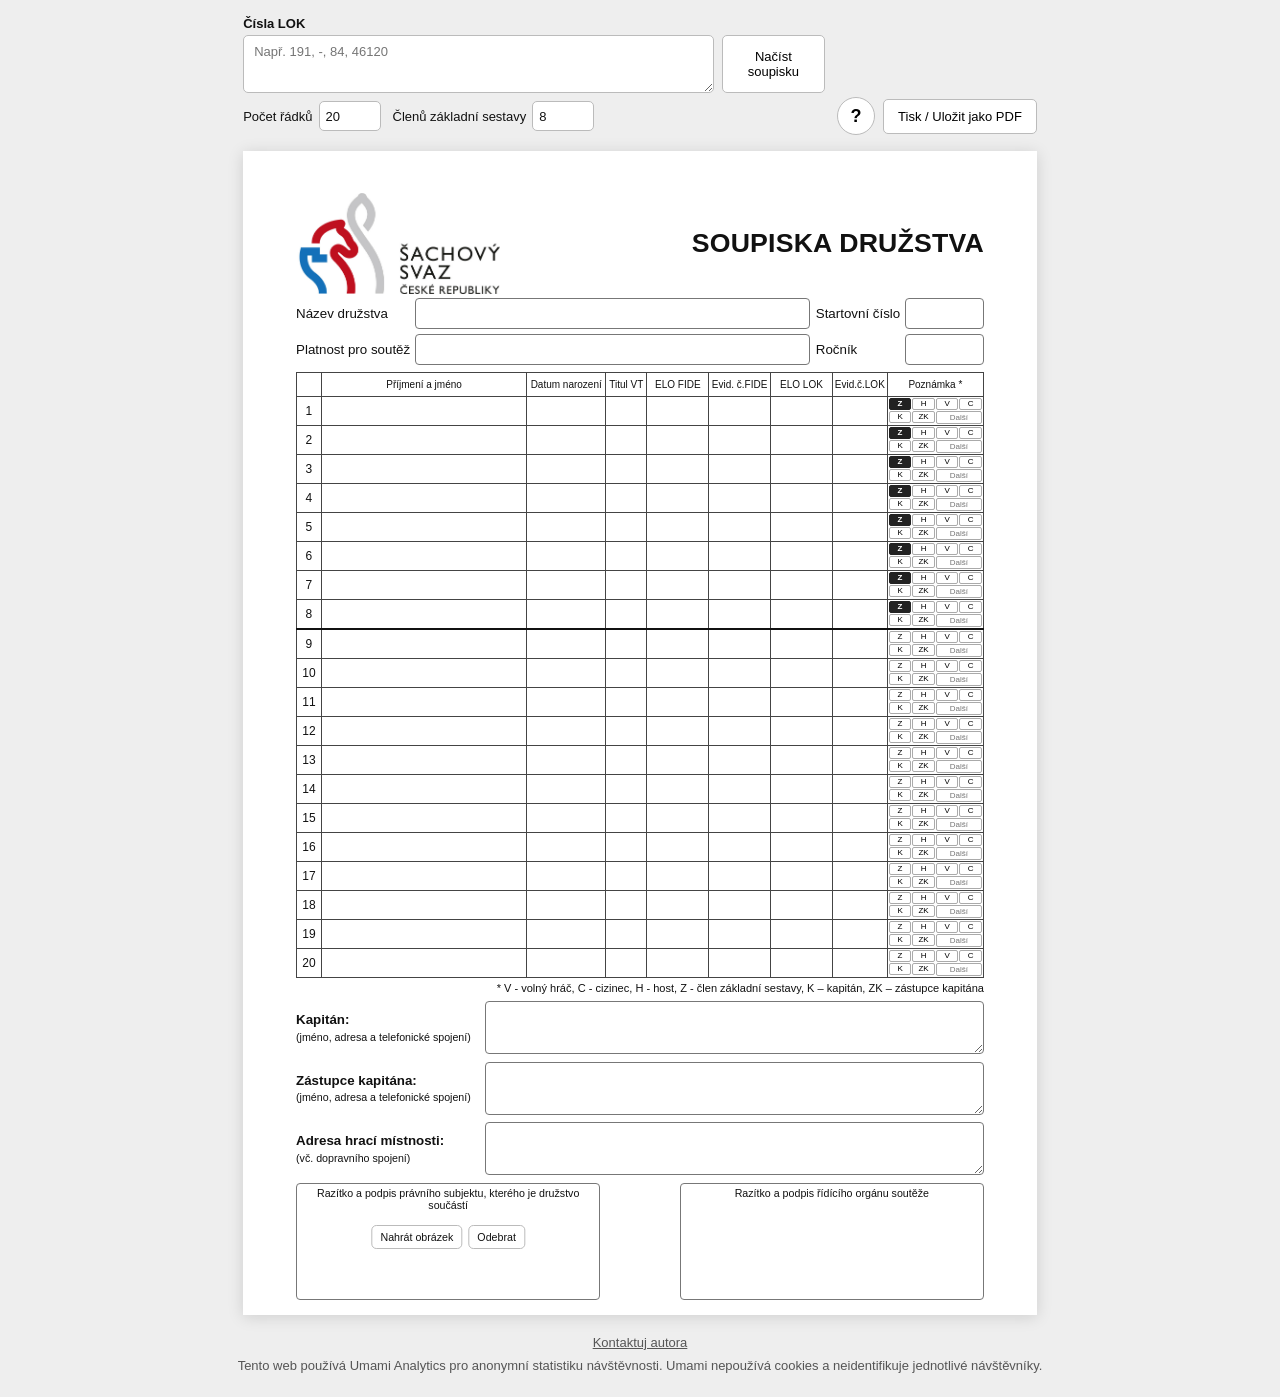
==== commit d07b3d1f: "umami tracker" ====
--- a/index.html
+++ b/index.html
@@ -5,6 +5,11 @@
     <meta name="viewport" content="width=device-width, initial-scale=1" />
     <title>Soupiska družstva</title>
     <link rel="stylesheet" href="soupiska.css" />
+    <script
+      defer
+      src="https://cloud.umami.is/script.js"
+      data-website-id="85771688-60b1-47cd-a64e-fb55c47bb711"
+    ></script>
   </head>
   <body>
     <div class="toolbar">
@@ -17,7 +22,13 @@
             placeholder="Např. 191, -, 84, 46120"
             aria-describedby="load-status"
           ></textarea>
-          <button type="button" id="load-players">Načíst soupisku</button>
+          <button
+            type="button"
+            id="load-players"
+            data-umami-event="load-roster"
+          >
+            Načíst soupisku
+          </button>
         </div>
         <div class="roster-settings">
           <label for="row-count">
@@ -47,7 +58,13 @@
         >
           ?
         </button>
-        <button type="button" id="print">Tisk / Uložit jako PDF</button>
+        <button
+          type="button"
+          id="print"
+          data-umami-event="print-pdf"
+        >
+          Tisk / Uložit jako PDF
+        </button>
       </div>
     </div>
     <dialog class="help-dialog" id="help-dialog" aria-labelledby="help-title">
@@ -99,6 +116,8 @@
           – základní sestava,
           <strong>H</strong>
           – host,
+          <strong>V</strong>
+          – volný hráč,
           <strong>C</strong>
           – cizinec,
           <strong>K</strong>
@@ -232,6 +251,10 @@
     </main>
     <footer class="contact-footer">
       <a href="mailto:soupiskydruzstev@gmail.com">Kontaktuj autora</a>
+      <p>
+        Tento web používá Umami Analytics pro anonymní statistiku návštěvnosti.
+        Umami nepoužívá cookies a neidentifikuje jednotlivé návštěvníky.
+      </p>
     </footer>
     <script src="js/init.js"></script>
   </body>
--- a/soupiska.css
+++ b/soupiska.css
@@ -187,6 +187,11 @@
   color: #111;
 }
 
+.contact-footer p {
+  margin: 8px 12px 0;
+  color: #555;
+}
+
 header {
   height: 27mm;
   display: flex;
@@ -284,7 +289,7 @@
 
 .note-options {
   display: grid;
-  grid-template-columns: repeat(3, minmax(0, 1fr));
+  grid-template-columns: repeat(4, minmax(0, 1fr));
   align-items: center;
   justify-content: center;
   gap: 1px;
@@ -320,6 +325,7 @@
 }
 
 .sheet td .note-custom {
+  grid-column: span 2;
   width: 100%;
   height: auto;
   min-width: 0;
@@ -545,6 +551,10 @@
     display: none;
   }
 
+  .nl-wrap {
+    display: none !important;
+  }
+
   .help-dialog {
     display: none;
   }
